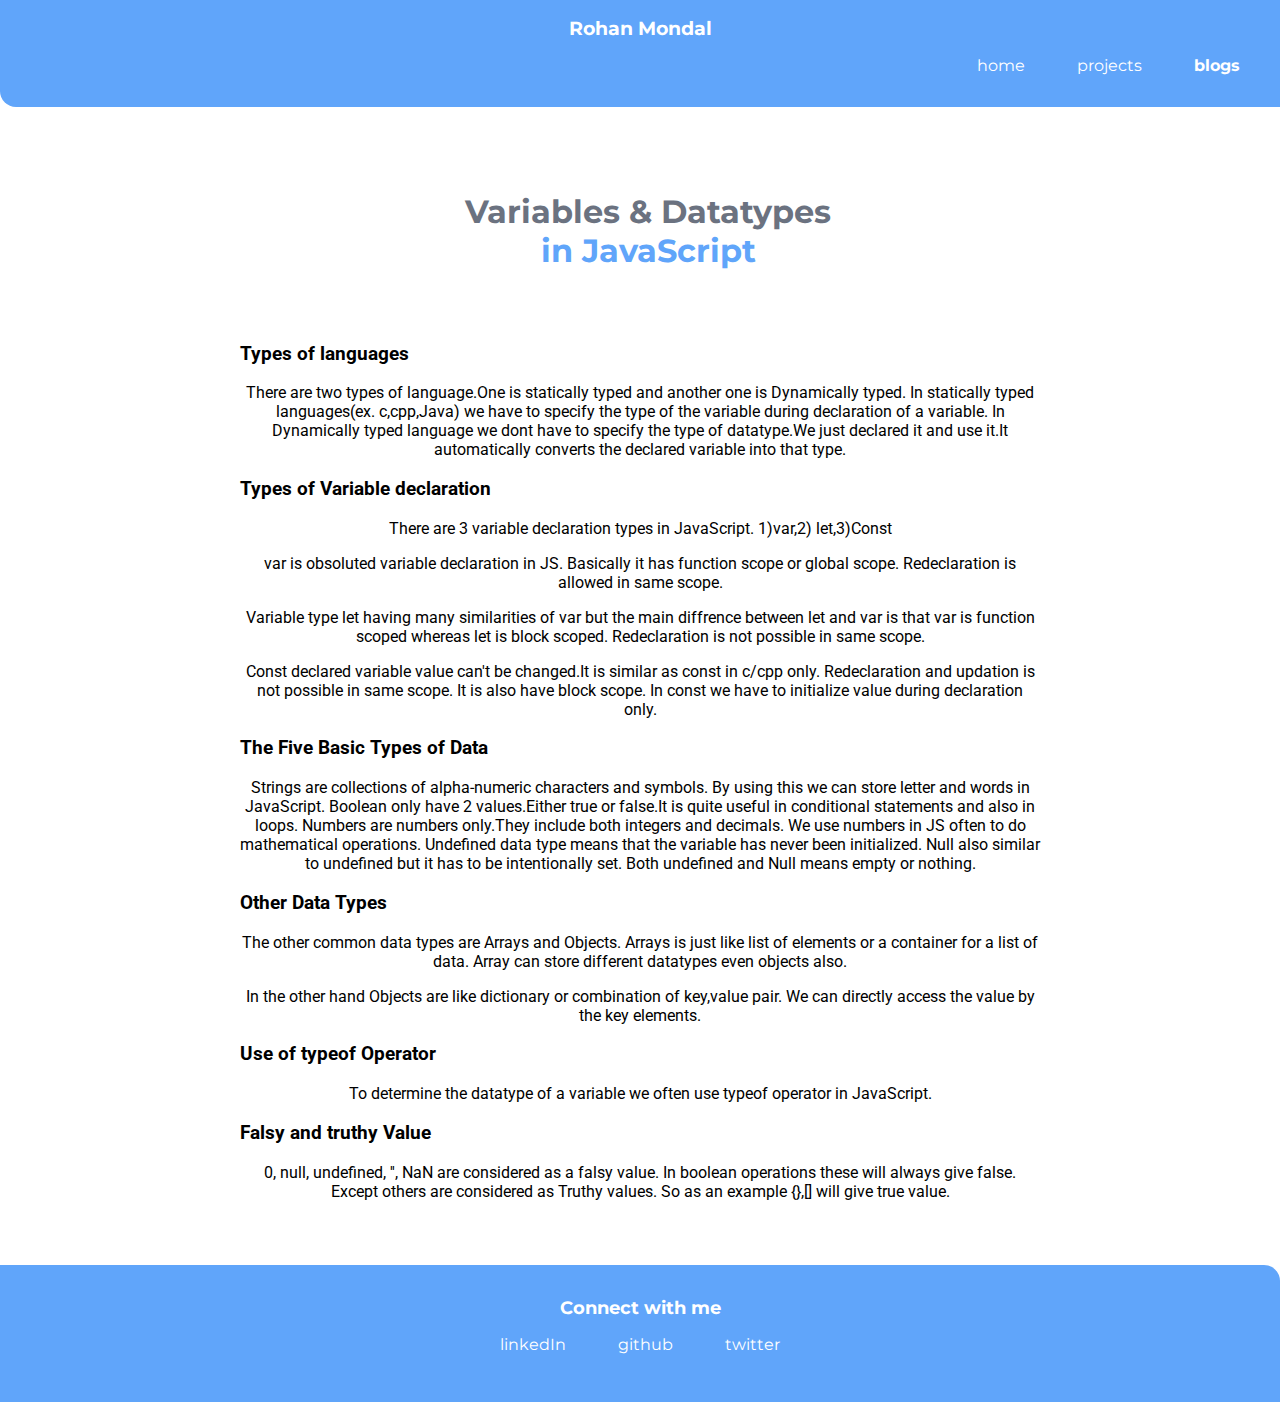
==== blog1.html @ 4cb51019 "PORTFOLIO" ====
<!DOCTYPE html>
<html lang="en">
<head>
    <meta charset="UTF-8">
    <meta http-equiv="X-UA-Compatible" content="IE=edge">
    <meta name="viewport" content="width=device-width, initial-scale=1.0">
    <title>Blog1</title>
    <link rel="stylesheet" href="styles.css">
</head>
<body>
    <nav class="navigation container">
        <div class="nav-brand">Rohan Mondal</div>
        <ul class="list-non-bullet nav-pills">
            <li class="list-item-inline">
                <a class="link" href="/">home</a>
            </li>
            <li class="list-item-inline">
                <a class="link" href="/projects.html">projects</a>
            </li>
            <li class="list-item-inline">
                <a class="link link-active" href="/blogs.html">blogs</a>
            </li>
        </ul>
    </nav>
    <header class="hero">
        <h1 class="hero-heading">Variables & Datatypes
            <br><span class="heading-inverted">in JavaScript</span></h1>
    </header>

    <div class="container blog-center">
       <h3 class="blog-heading">Types of languages</h3> 
       <p>There are two types of language.One is statically typed and another one is Dynamically typed.
        In statically typed languages(ex. c,cpp,Java) we have to specify the type of the variable
        during declaration of a variable. In Dynamically typed language we dont have to specify 
        the type of datatype.We just declared it and use it.It automatically converts the declared 
        variable into that type.</p>
        <h3 class="blog-heading">Types of Variable declaration</h3>
        <p>There are 3 variable declaration types in JavaScript.
            1)var,2) let,3)Const</p>
        <p>var is obsoluted variable declaration in JS. Basically it has function scope or global scope. Redeclaration is allowed in same scope.</p>    
        <p>Variable type let having many similarities of var but the main
            diffrence between let and var is that var is function scoped whereas let is block scoped. Redeclaration is not possible in same scope.</p>
           <p> Const declared variable value can't be changed.It is similar as const in c/cpp only. Redeclaration and updation is not possible in same scope. It is also have block scope. In const we have to initialize value during declaration only.</p>
        <h3 class="blog-heading">The Five Basic Types of Data</h3>
        <p>Strings are collections of alpha-numeric characters and symbols. By using this we can store letter and words in JavaScript.
        Boolean only have 2 values.Either true or false.It is quite useful in conditional statements and also in loops.
        Numbers are numbers only.They include both integers and decimals. We use numbers in JS often to do mathematical operations. Undefined data type means that the variable has never been initialized. Null also similar to undefined but it has to be intentionally set. Both undefined and Null means empty or nothing.</p>    
        <h3 class="blog-heading">Other Data Types</h3>
        <p>The other common data types are Arrays and Objects. Arrays is just like list of elements or a container for a list of data. Array can store different datatypes even objects also.</p>
          <p>  In the other hand Objects are like dictionary or combination of key,value pair. We can directly access the value by the key elements.
        </p>
        <h3 class="blog-heading">Use of typeof Operator</h3>
        <p>To determine the datatype of a variable we often use typeof operator in JavaScript.</p>
        <h3 class="blog-heading">Falsy and truthy Value</h3>
        <p>0, null, undefined, '', NaN are considered as a falsy value. In boolean operations these will always give false. Except others are considered as Truthy values. So as an example {},[] will give true value. </p>
            <div class="blog-footer"></div>    
    </div>
    
    <footer class="footer">
        <div class="footer-header">Connect with me</div>
        <ul class="social-links list-non-bullet">
            <li class="list-item-inline"><a class="link" href="https://www.linkedin.com/in/rohanmondal/">linkedIn</a></li>
            <li class="list-item-inline"><a class="link" href="https://github.com/Rohanmond">github</a></li>
            <li class="list-item-inline"><a class="link" href="https://twitter.com/RohanMo10989123">twitter</a></li>
        </ul>
    </footer>
</body>
</html>
---- styles.css ----
@import url('https://fonts.googleapis.com/css2?family=Montserrat:wght@400;700&display=swap');
@import url('https://fonts.googleapis.com/css2?family=Roboto:wght@100;400&display=swap');
:root {
    --primary-color: #60A5FA;
    /*making color variable, root means entire css */
    --dark-gray: #6B7280;
    --off-white:#F3F4F6;
}

hr {
    margin: 2rem 1rem;
}

body {
    font-family: 'Montserrat', sans-serif;
    text-align: center;
    margin: 0px;
}

/* body h1 div class are selectors*/
.margin-md{
    margin: 2rem 1rem;
}


/**------- @container-----------**/
.container {
    padding: 1rem 1rem;
}

.container-center {
    max-width: 600px;
    margin: auto;
}

/* .container-fluid{

} */



/*-----------------@links------------------*/
.link {
    box-sizing: border-box;
    text-decoration: none;
    padding: 0.5rem 1rem;
    /* margin-top: 1rem ;
    margin: bottom 1rem ; */
    /* same as padding top,bottom=.5,padding left right=1*/
}

.link-primary {
    background-color: var(--primary-color);
    border-radius: 0.5rem;
    color: white;
}

.link-secondary {
    color: var(--primary-color);
    border-radius: 0.5rem;
    border: 1px solid var(--primary-color);
}

/* look into bem naming convension*/



/*---------------@list-----------------*/
.list-non-bullet {
    list-style: none;
}

.list-item-inline {
    display: inline;
    padding: 0rem 0.5rem;
}

/*--------------@NAV----------------*/
.navigation {
    background-color: var(--primary-color);
    color: white;
    padding: 1rem;
    border-bottom-left-radius: 1rem;
}

.navigation .link {
    /*inside navigation if link is there(Inheriting)*/
    color: white;
}

.navigation .nav-pills {
    text-align: right;
}

.navigation .nav-brand {
    font-weight: bold;
    font-size: larger;
}

.navigation .link-active {
    font-weight: bold;
}

/*------@header---------*/
.hero {
    padding: 1rem;
    padding-top: 3rem;
}

.hero .hero-image {
    max-width: 350px;
    display: block;
    margin: auto;
}

.hero .hero-heading {
    padding-top: 1rem;
    text-align: center;
    padding-left: 1rem;
    font-size: 2rem;
    color: var(--dark-gray);
}

.hero .heading-inverted {
    color: var(--primary-color);
}


/*--------@sections----------*/
.section{
    padding: 2rem;
}
.section h1 {
    text-align: center;
}
.ow{
    background-color: var(--off-white);
}


/*--------------@footer---------*/
.footer{
    background-color: var(--primary-color);
    padding: 2rem 1rem;
    text-align: center;
    color: white;
    border-top-right-radius: 1rem;
}
.footer .link{
    color:white;
}
.footer .footer-header{
    font-weight: bold;
    font-size: large;
}
.footer ul{
    padding-inline-start: 0px;
}
.blog-center{
        max-width: 800px;
        margin: auto;
        font-family: -apple-system, BlinkMacSystemFont, 'Segoe UI', Roboto, Oxygen, Ubuntu, Cantarell, 'Open Sans', 'Helvetica Neue', sans-serif;
}
.blog-heading{
    text-align: left;
}
.blog-footer{
    padding-bottom: 2rem;
}
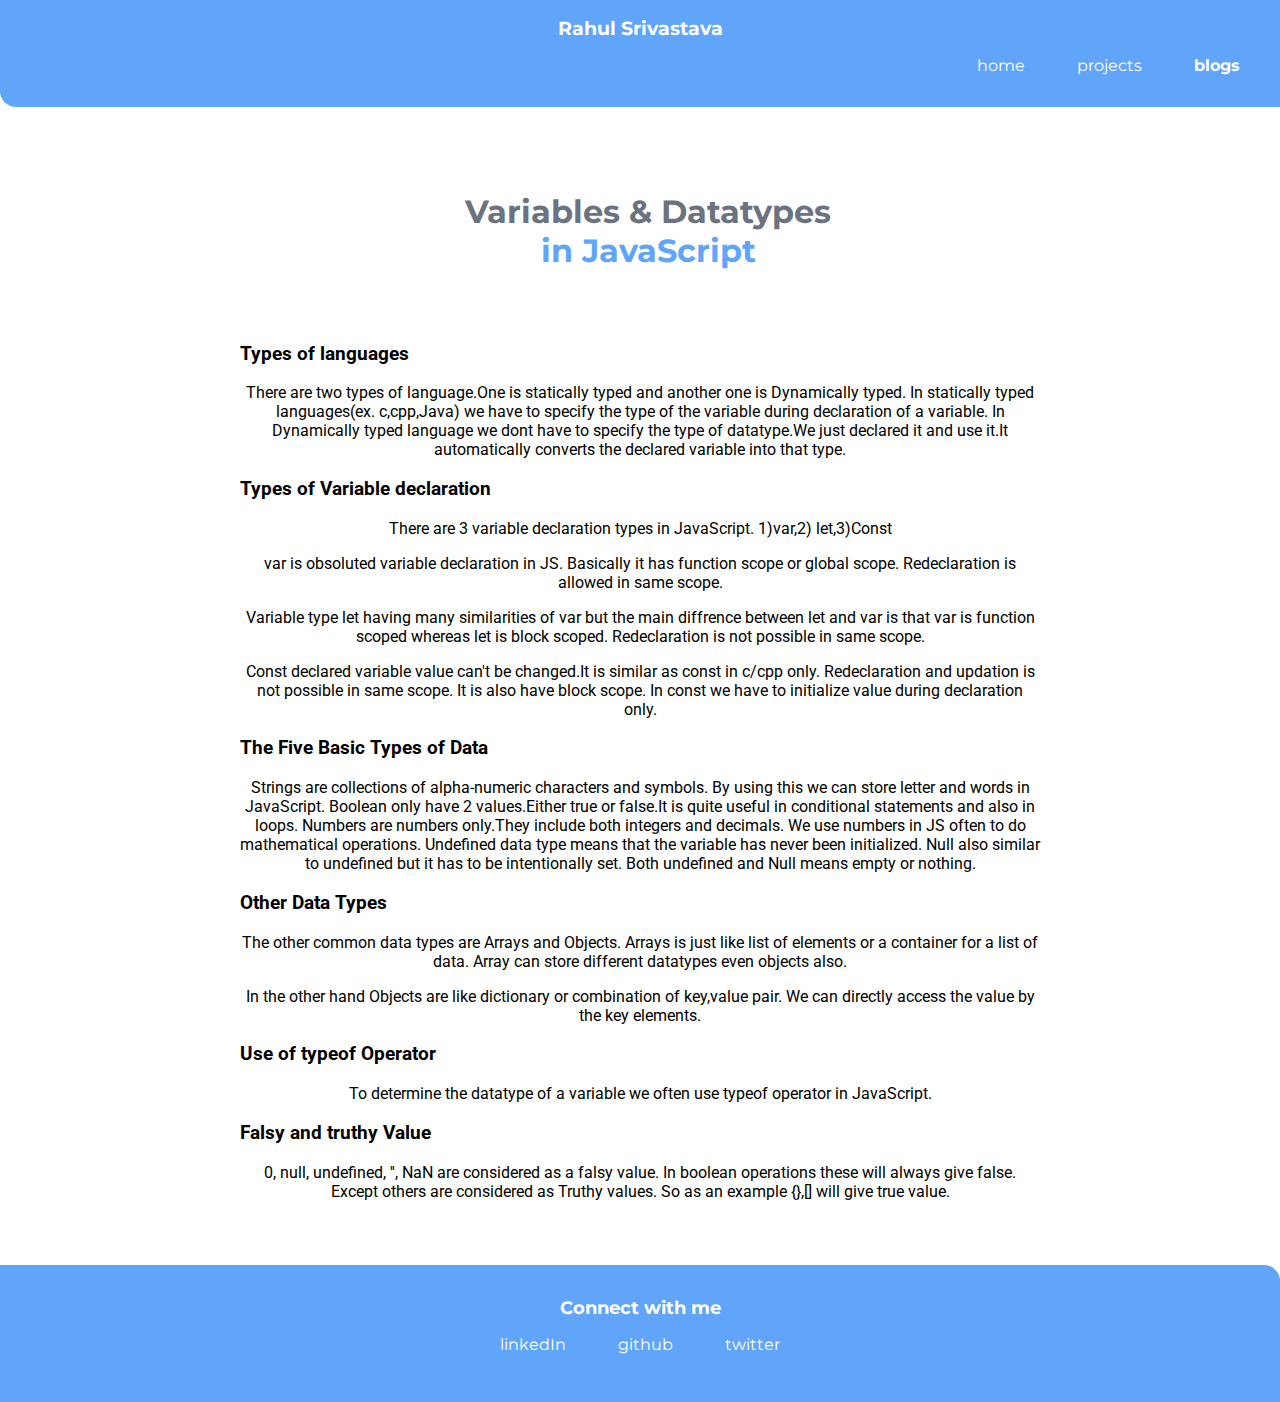
==== commit 6e020f1f: "git changes" ====
--- a/blog1.html
+++ b/blog1.html
@@ -9,7 +9,7 @@
 </head>
 <body>
     <nav class="navigation container">
-        <div class="nav-brand">Rohan Mondal</div>
+        <div class="nav-brand">Rahul Srivastava</div>
         <ul class="list-non-bullet nav-pills">
             <li class="list-item-inline">
                 <a class="link" href="/">home</a>
